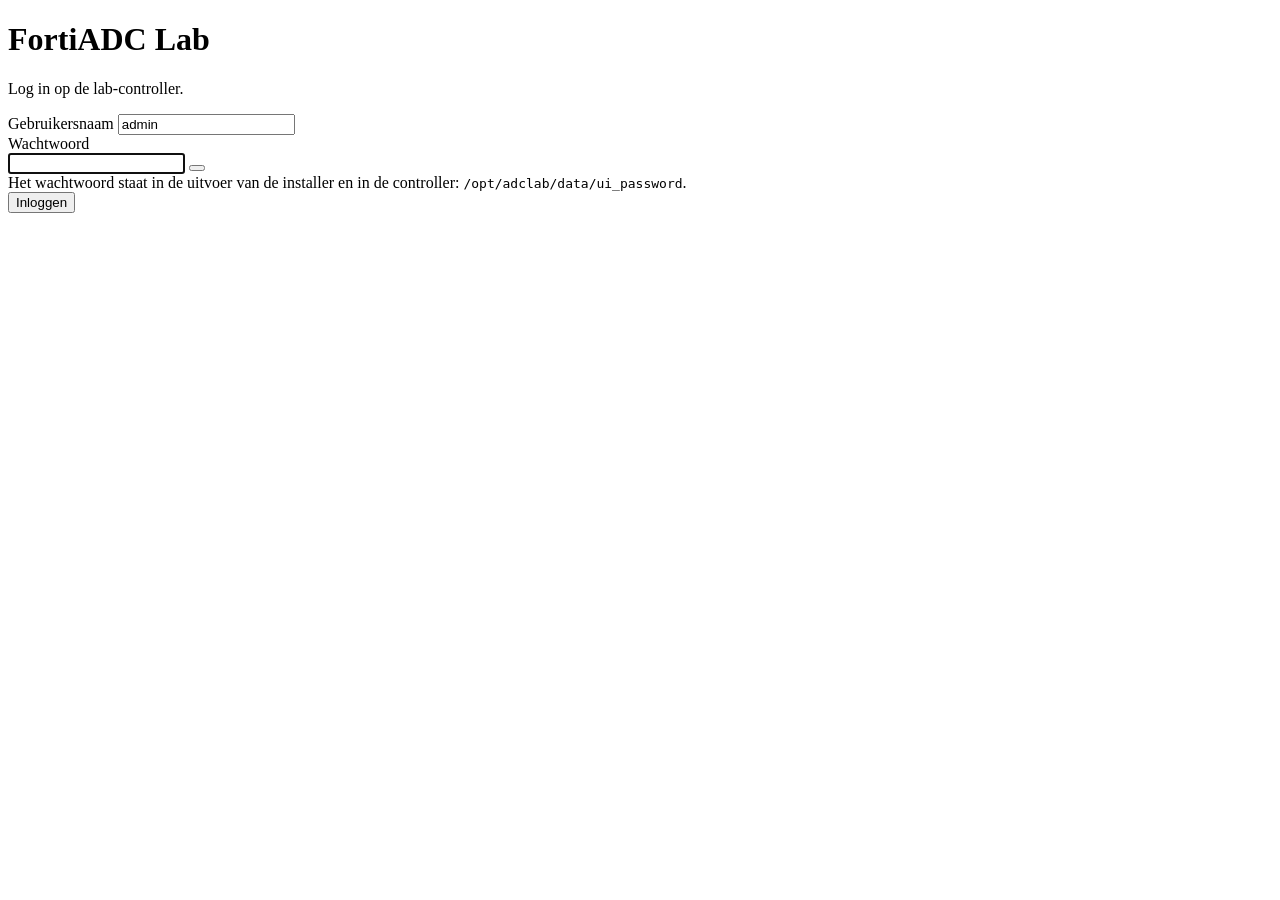
==== controller/app/templates/login.html @ c0bb7300 "FortiADC demo-lab op Proxmox: twee datacenters met elk een FortiADC Oneliner-installer die een contr" ====
<!doctype html>
<html lang="nl">
<head>
  <meta charset="utf-8">
  <meta name="viewport" content="width=device-width, initial-scale=1">
  <title>Inloggen - FortiADC Lab</title>
  <link rel="stylesheet" href="/static/style.css">
</head>
<body class="login-body">
  <form class="login-card" method="post" action="/login">
    <h1>FortiADC Lab</h1>
    <p class="help">Log in op de lab-controller.</p>
    <!--ERROR-->
    <div class="field">
      <label for="username">Gebruikersnaam</label>
      <input id="username" name="username" value="admin" autocomplete="username" required>
    </div>
    <div class="field">
      <label for="password">Wachtwoord</label>
      <div class="secret">
        <input id="password" name="password" type="password" autocomplete="current-password" required autofocus>
        <button class="eye" type="button" title="Tonen/verbergen"
          onclick="const i=document.getElementById('password');i.type=i.type==='password'?'text':'password';this.classList.toggle('open')"></button>
      </div>
      <div class="hint">Het wachtwoord staat in de uitvoer van de installer en in de controller:
        <code>/opt/adclab/data/ui_password</code>.</div>
    </div>
    <button class="primary login-submit" type="submit">Inloggen</button>
  </form>
</body>
</html>
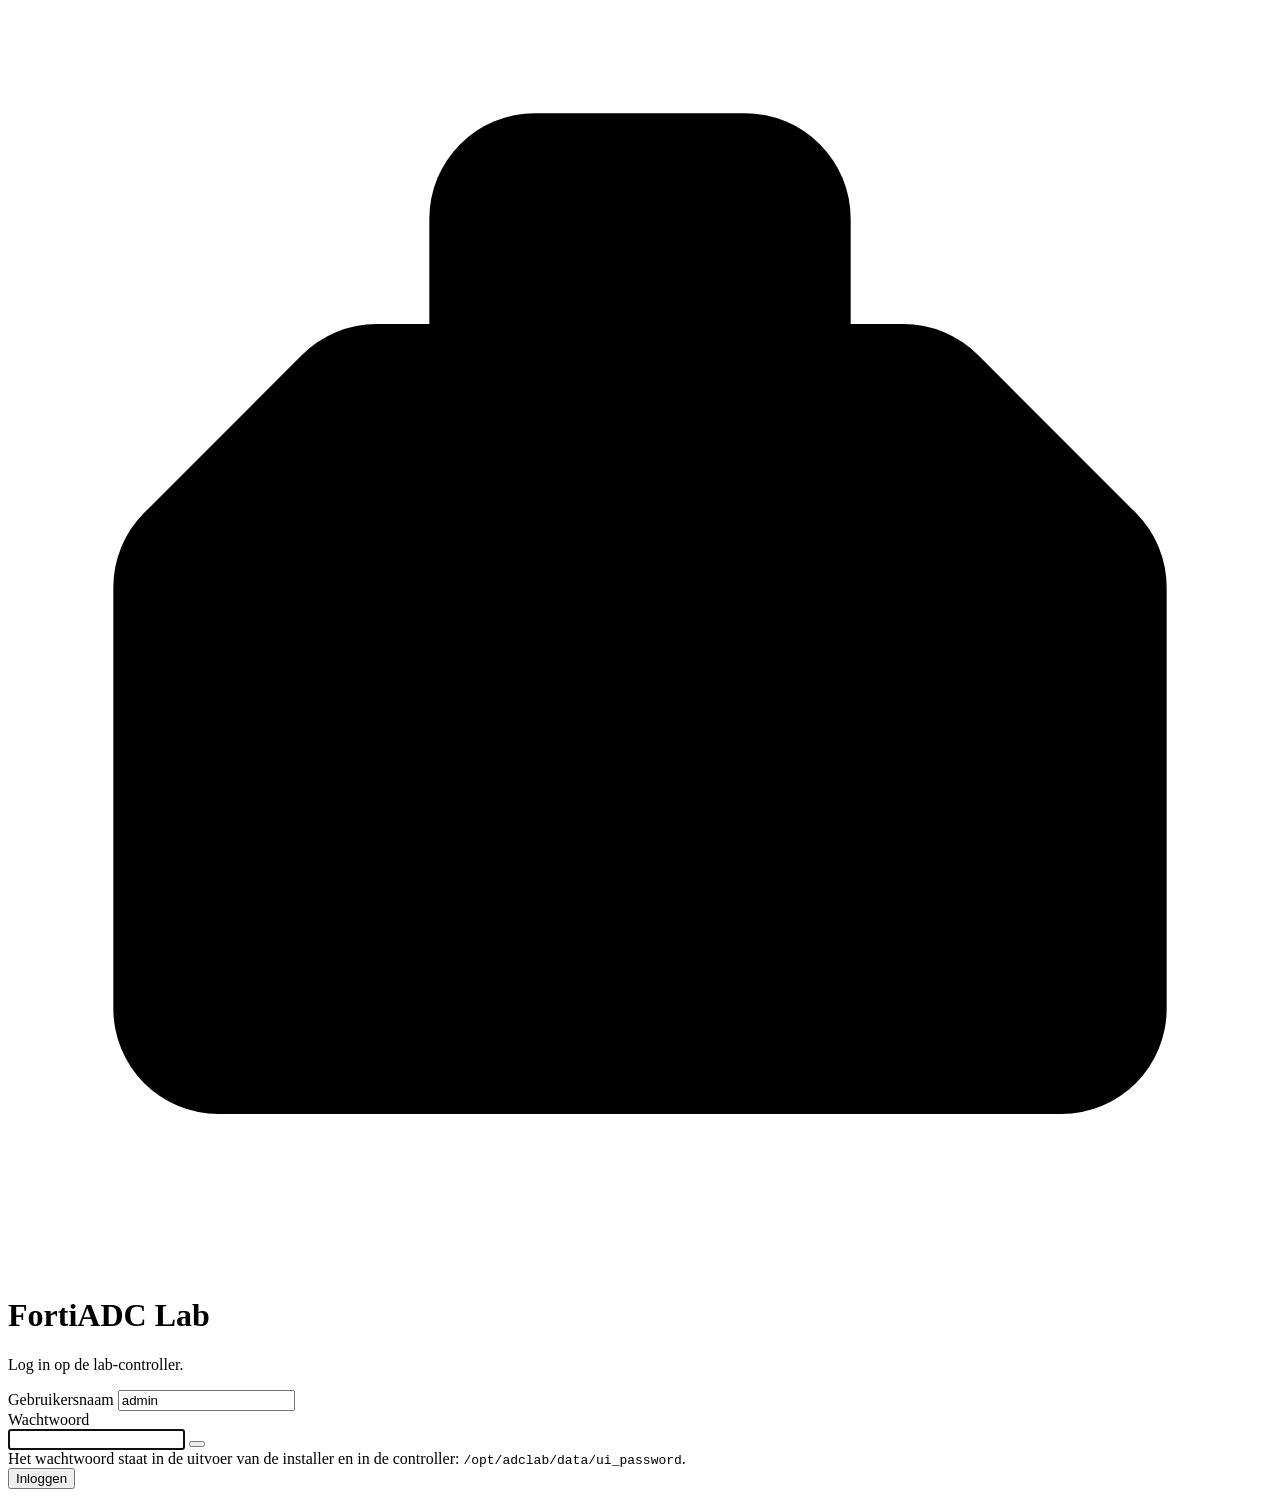
==== commit 574160dc: "Controller-UI in de stijl van de SE Toolbox Zelfde thema als fortigate-ot-lab: lichte pagina met wit" ====
--- a/controller/app/templates/login.html
+++ b/controller/app/templates/login.html
@@ -4,11 +4,12 @@
   <meta charset="utf-8">
   <meta name="viewport" content="width=device-width, initial-scale=1">
   <title>Inloggen - FortiADC Lab</title>
+  <link rel="icon" type="image/svg+xml" href="/static/favicon.svg">
   <link rel="stylesheet" href="/static/style.css">
 </head>
 <body class="login-body">
   <form class="login-card" method="post" action="/login">
-    <h1>FortiADC Lab</h1>
+    <div class="brand"><span class="mark" aria-hidden="true"><svg viewBox="0 0 24 24"><path d="M16 12v4"/><path d="M16 6V4a2 2 0 0 0-2-2h-4a2 2 0 0 0-2 2v2"/><path d="M17 6a2 2 0 0 1 1.414.586l3 3A2 2 0 0 1 22 11v8a2 2 0 0 1-2 2H4a2 2 0 0 1-2-2v-8a2 2 0 0 1 .586-1.414l3-3A2 2 0 0 1 7 6z"/><path d="M2 14h20"/><path d="M8 12v4"/></svg></span><h1>FortiADC Lab</h1></div>
     <p class="help">Log in op de lab-controller.</p>
     <!--ERROR-->
     <div class="field">
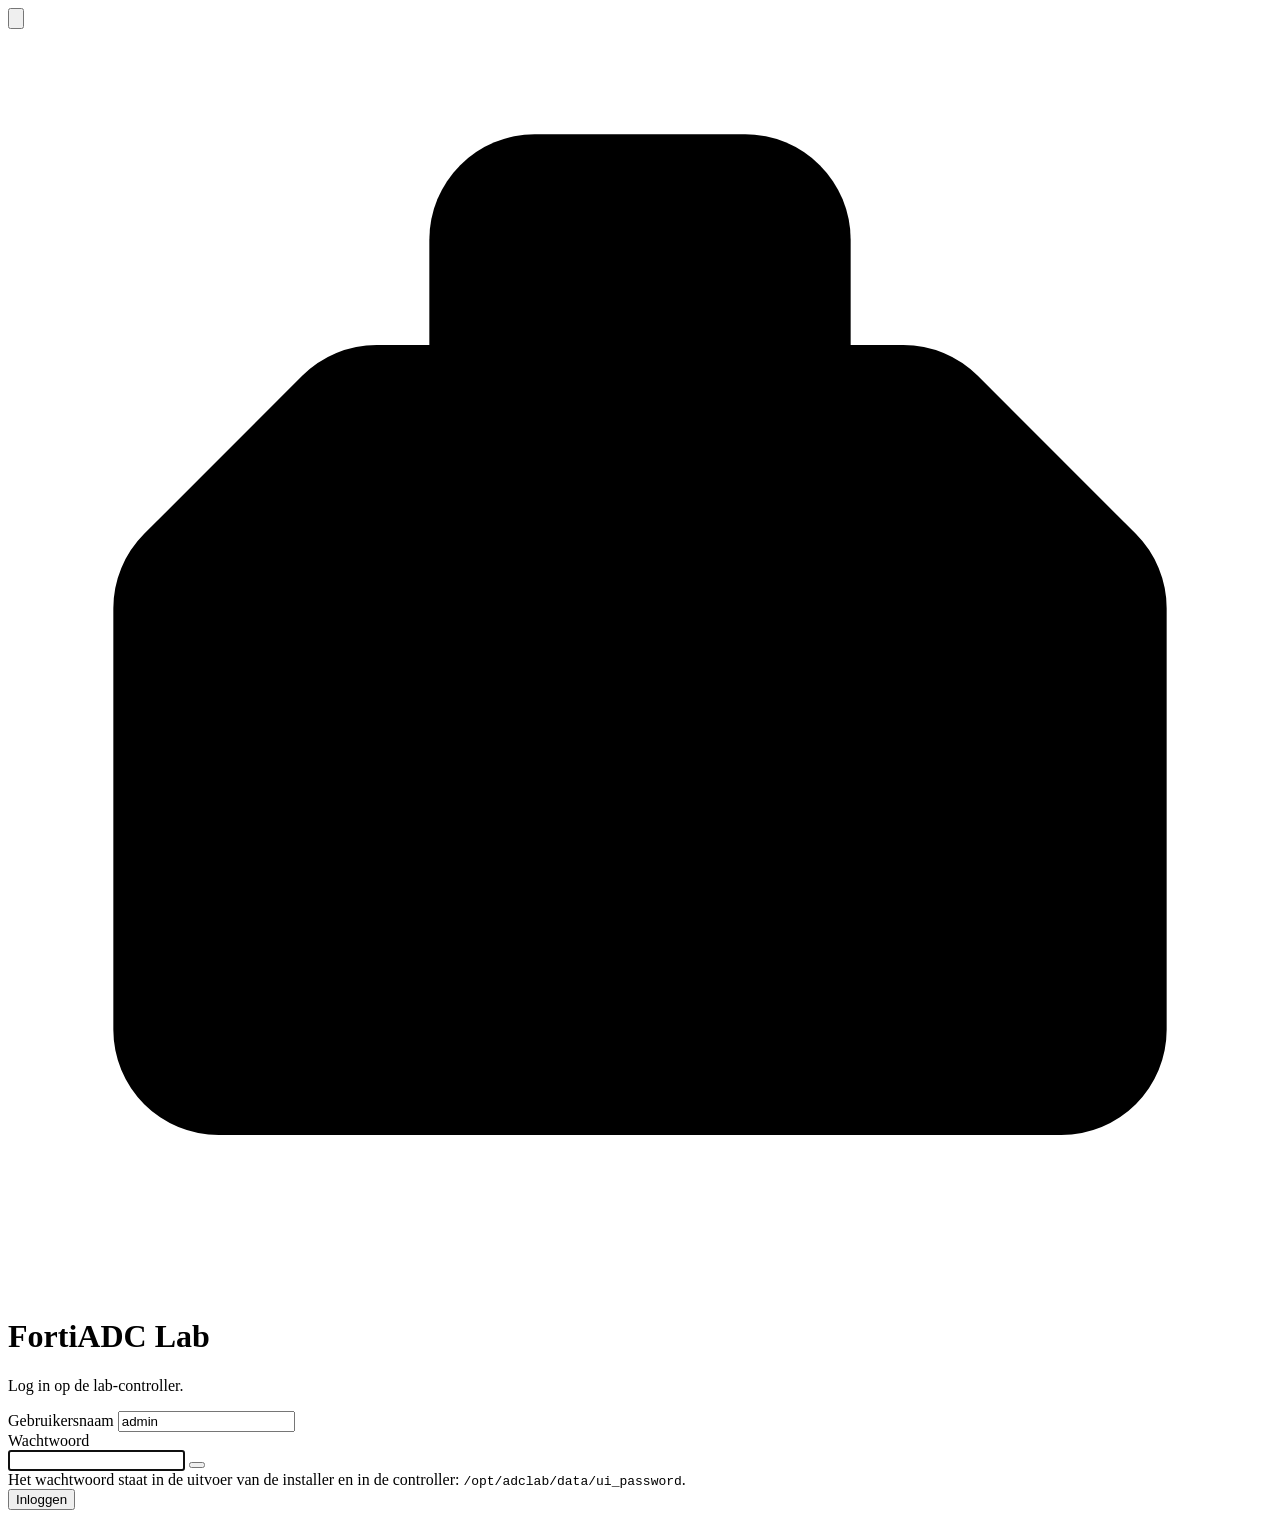
==== commit 0c29e301: "Controller-UI: schakelaar tussen licht en donker Zelfde schakelaar als in fortigate-ot-lab: volgt he" ====
--- a/controller/app/templates/login.html
+++ b/controller/app/templates/login.html
@@ -4,11 +4,13 @@
   <meta charset="utf-8">
   <meta name="viewport" content="width=device-width, initial-scale=1">
   <title>Inloggen - FortiADC Lab</title>
+  <script src="/static/theme.js"></script>
   <link rel="icon" type="image/svg+xml" href="/static/favicon.svg">
   <link rel="stylesheet" href="/static/style.css">
 </head>
 <body class="login-body">
   <form class="login-card" method="post" action="/login">
+    <button type="button" class="theme-toggle ghost" data-theme-toggle title="Wissel tussen licht en donker" aria-label="Wissel tussen licht en donker"><svg class="moon" viewBox="0 0 24 24"><path d="M12 3a6 6 0 0 0 9 9 9 9 0 1 1-9-9Z"/></svg><svg class="sun" viewBox="0 0 24 24"><circle cx="12" cy="12" r="4"/><path d="M12 2v2M12 20v2M4.93 4.93l1.41 1.41M17.66 17.66l1.41 1.41M2 12h2M20 12h2M4.93 19.07l1.41-1.41M17.66 6.34l1.41-1.41"/></svg></button>
     <div class="brand"><span class="mark" aria-hidden="true"><svg viewBox="0 0 24 24"><path d="M16 12v4"/><path d="M16 6V4a2 2 0 0 0-2-2h-4a2 2 0 0 0-2 2v2"/><path d="M17 6a2 2 0 0 1 1.414.586l3 3A2 2 0 0 1 22 11v8a2 2 0 0 1-2 2H4a2 2 0 0 1-2-2v-8a2 2 0 0 1 .586-1.414l3-3A2 2 0 0 1 7 6z"/><path d="M2 14h20"/><path d="M8 12v4"/></svg></span><h1>FortiADC Lab</h1></div>
     <p class="help">Log in op de lab-controller.</p>
     <!--ERROR-->
